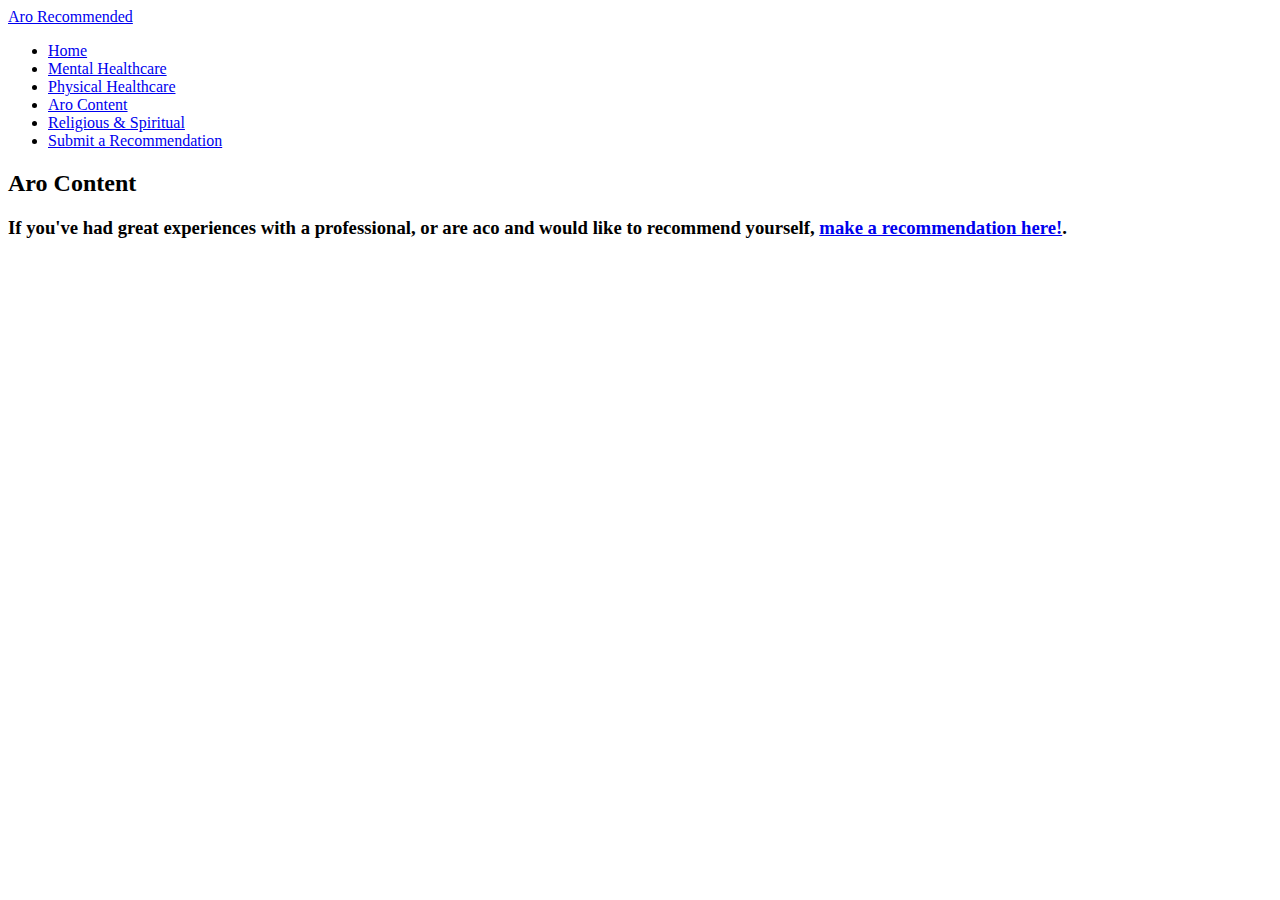
==== docs/arocontent.html @ 5488a985 "Rename arocontent to arocontent.html" ====
<!DOCTYPE html>
<html lang="en">

<head>
    <meta charset="UTF-8">
    <meta name="viewport" content="width=device-width, initial-scale=1.0">
    <link href="https://fonts.googleapis.com/css?family=Montserrat:100,200,300,400,500,600,700,800,900" rel="stylesheet">
    <link rel='stylesheet' href='styles.css' type='text/css' media='all' />
    <link rel="icon" type="image/png" href="favicon.ico">
    <title>Aro Content</title>
</head>

<body>
    <div id="main">
        <div id="header-container" class="container">
            <a href="index.html" id='logo' style="text-decoration": none>Aro Recommended</a>
        </div> <!-- header-container-->
        <div id='nav-container' class="container">
            <ul id="nav-list">
                <li class="nav-list-item"><a href="index.html">Home</a></li>
                <li class="nav-list-item"><a href="mentalhealth.html">Mental Healthcare</a></li>
                <li class="nav-list-item"><a href="physicalhealth.html">Physical Healthcare</a></li>
                <li class="nav-list-item"><a href="arocontent.html">Aro Content</a></li>
                <li class="nav-list-item"><a href="religious.html">Religious & Spiritual</a></li>
                <li class="nav-list-item"><a href="submit.html">Submit a Recommendation</a></li>
            </ul> <!-- nav-list -->
        </div> <!-- nav-container -->
        <div id="body-container" class="container">
            <h2>Aro Content</h2>
                  
            <h3>If you've had great experiences with a professional, or are aco and would like to recommend yourself, <a href="https://forms.gle/Zoa2AwXSbqaT3TYWA">make a recommendation here!</a>.</h2>
        </div> <!-- body-container--->
    </div> <!-- main -->

</body>

</html>
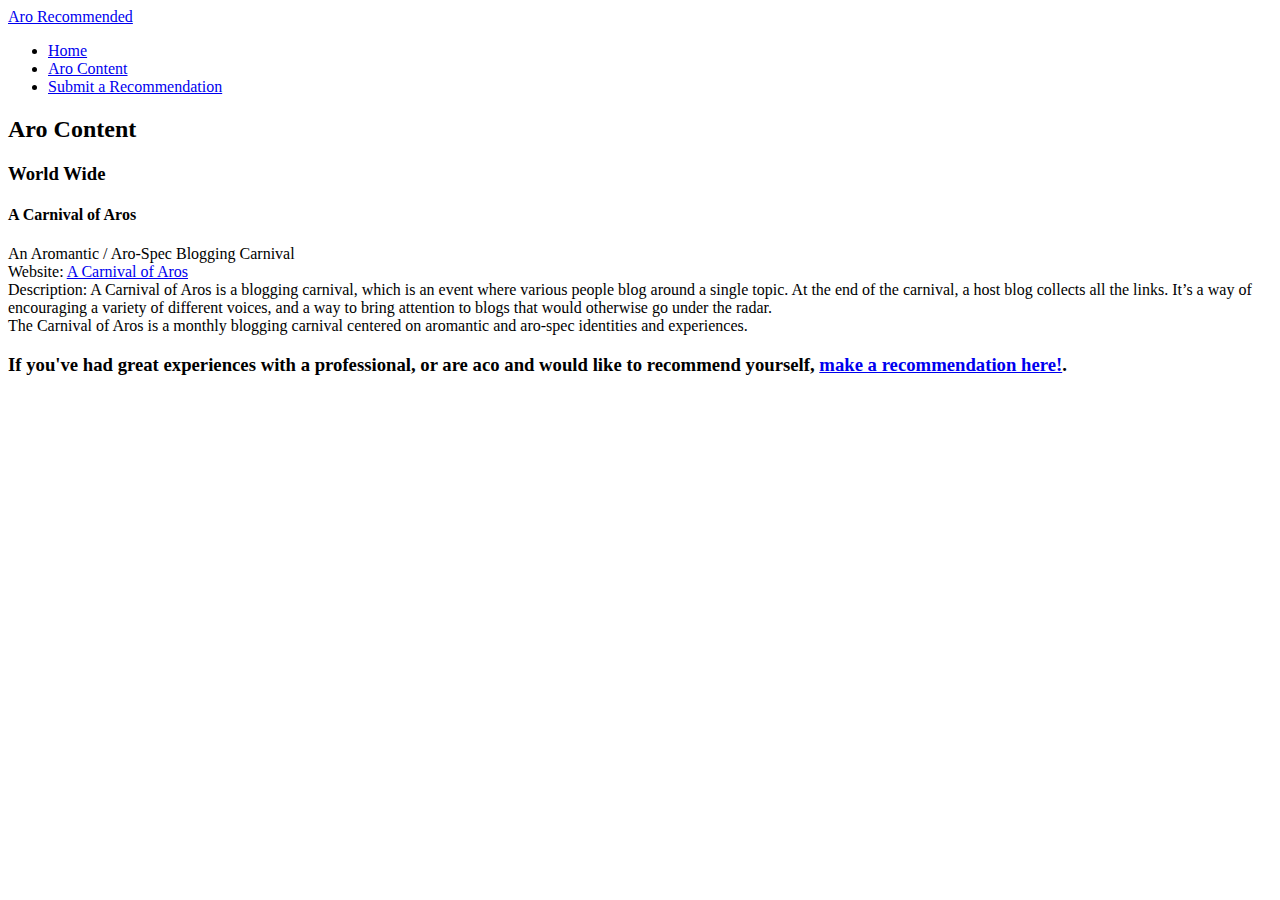
==== commit 85ec881d: "Update arocontent.html" ====
--- a/docs/arocontent.html
+++ b/docs/arocontent.html
@@ -18,15 +18,24 @@
         <div id='nav-container' class="container">
             <ul id="nav-list">
                 <li class="nav-list-item"><a href="index.html">Home</a></li>
-                <li class="nav-list-item"><a href="mentalhealth.html">Mental Healthcare</a></li>
-                <li class="nav-list-item"><a href="physicalhealth.html">Physical Healthcare</a></li>
+<!--                 <li class="nav-list-item"><a href="mentalhealth.html">Mental Healthcare</a></li>
+                <li class="nav-list-item"><a href="physicalhealth.html">Physical Healthcare</a></li> -->
                 <li class="nav-list-item"><a href="arocontent.html">Aro Content</a></li>
-                <li class="nav-list-item"><a href="religious.html">Religious & Spiritual</a></li>
+<!--                 <li class="nav-list-item"><a href="religious.html">Religious & Spiritual</a></li> -->
                 <li class="nav-list-item"><a href="submit.html">Submit a Recommendation</a></li>
             </ul> <!-- nav-list -->
         </div> <!-- nav-container -->
         <div id="body-container" class="container">
             <h2>Aro Content</h2>
+            
+            <h3>World Wide</h3>
+            
+            <h4>A Carnival of Aros</h4>
+              <p>An Aromantic / Aro-Spec Blogging Carnival
+                  <br>Website: <a href="https://carnivalofaros.wordpress.com/" target="_blank">A Carnival of Aros</a> 
+                  <br>Description: A Carnival of Aros is a blogging carnival, which is an event where various people blog around a single topic.  At the end of the carnival, a host blog collects all the links.  It’s a way of encouraging a variety of different voices, and a way to bring attention to blogs that would otherwise go under the radar.
+                  <br>The Carnival of Aros is a monthly blogging carnival centered on aromantic and aro-spec identities and experiences. 
+               </p>
                   
             <h3>If you've had great experiences with a professional, or are aco and would like to recommend yourself, <a href="https://forms.gle/Zoa2AwXSbqaT3TYWA">make a recommendation here!</a>.</h2>
         </div> <!-- body-container--->
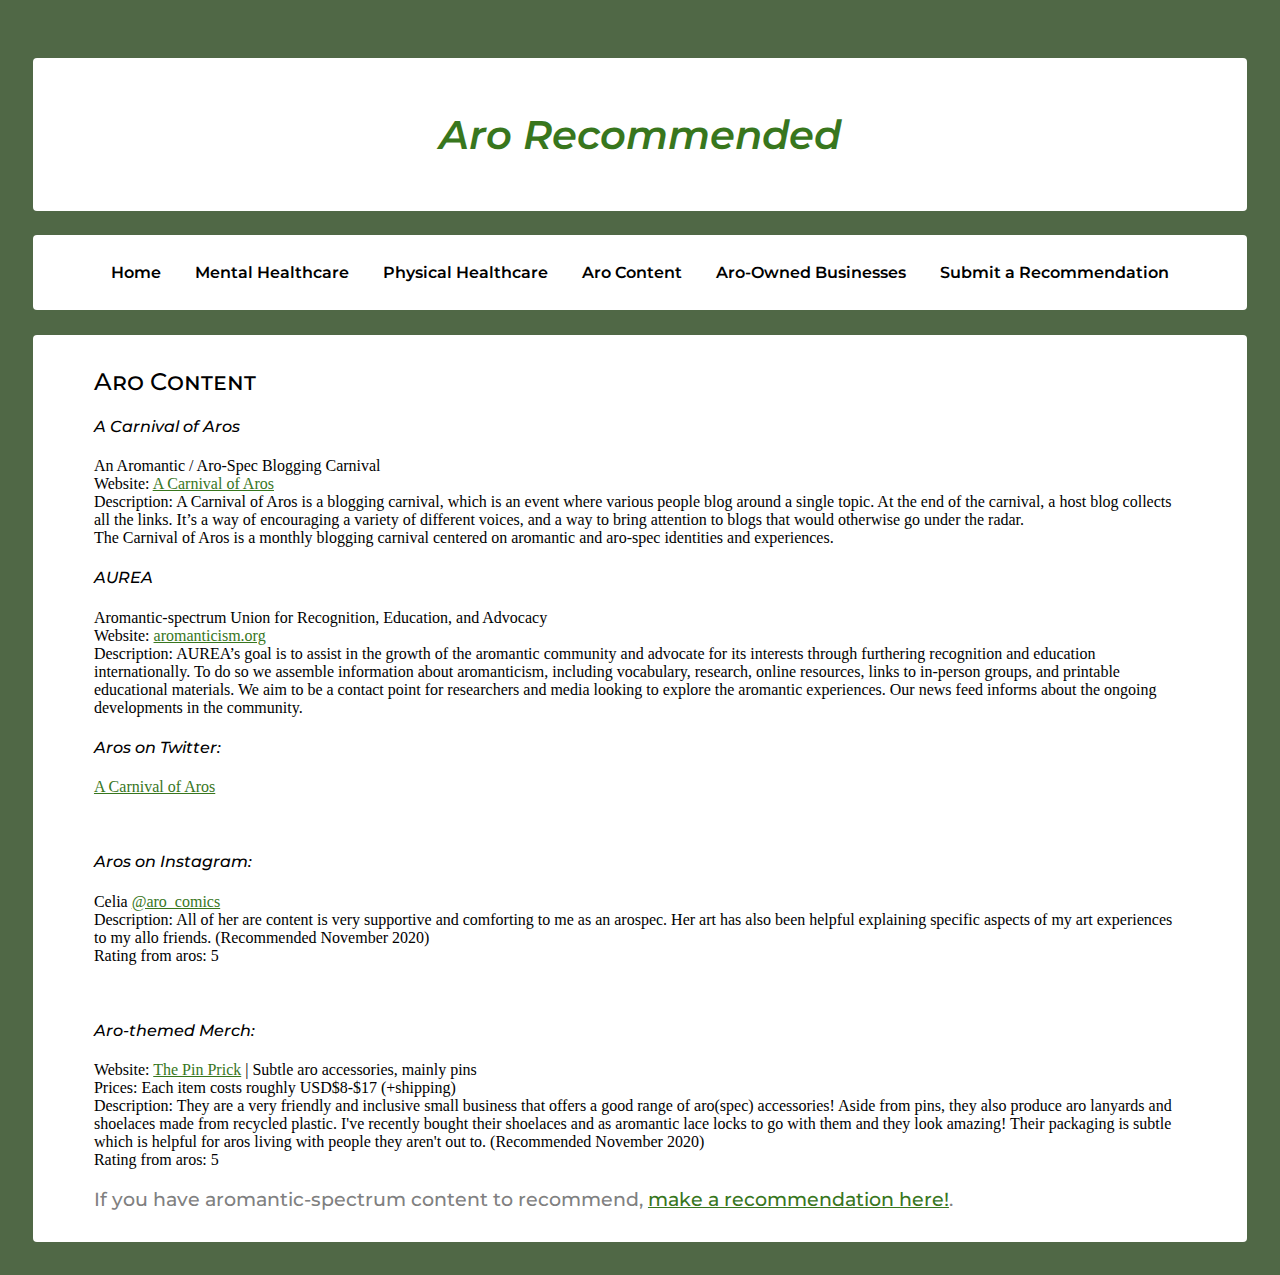
==== commit b6cb327a: "add businesses, recommendation dates" ====
--- a/docs/arocontent.html
+++ b/docs/arocontent.html
@@ -18,17 +18,16 @@
         <div id='nav-container' class="container">
             <ul id="nav-list">
                 <li class="nav-list-item"><a href="index.html">Home</a></li>
-<!--                 <li class="nav-list-item"><a href="mentalhealth.html">Mental Healthcare</a></li>
-                <li class="nav-list-item"><a href="physicalhealth.html">Physical Healthcare</a></li> -->
+                <li class="nav-list-item"><a href="mentalhealth.html">Mental Healthcare</a></li>
+                <li class="nav-list-item"><a href="physicalhealth.html">Physical Healthcare</a></li>
                 <li class="nav-list-item"><a href="arocontent.html">Aro Content</a></li>
-<!--                 <li class="nav-list-item"><a href="religious.html">Religious & Spiritual</a></li> -->
+                <li class="nav-list-item"><a href="businesses.html">Aro-Owned Businesses</a></li>
+<!--                <li class="nav-list-item"><a href="religious.html">Religious & Spiritual</a></li> -->
                 <li class="nav-list-item"><a href="submit.html">Submit a Recommendation</a></li>
             </ul> <!-- nav-list -->
         </div> <!-- nav-container -->
         <div id="body-container" class="container">
             <h2>Aro Content</h2>
-            
-            <h3>World Wide</h3>
             
             <h4>A Carnival of Aros</h4>
               <p>An Aromantic / Aro-Spec Blogging Carnival
@@ -36,8 +35,34 @@
                   <br>Description: A Carnival of Aros is a blogging carnival, which is an event where various people blog around a single topic.  At the end of the carnival, a host blog collects all the links.  It’s a way of encouraging a variety of different voices, and a way to bring attention to blogs that would otherwise go under the radar.
                   <br>The Carnival of Aros is a monthly blogging carnival centered on aromantic and aro-spec identities and experiences. 
                </p>
+               
+            <h4>AUREA</h4>
+              <p>Aromantic-spectrum Union for Recognition, Education, and Advocacy
+                  <br>Website: <a href="https://www.aromanticism.org/" target="_blank">aromanticism.org</a> 
+                  <br>Description: AUREA’s goal is to assist in the growth of the aromantic community and advocate for its interests through furthering recognition and education internationally. To do so we assemble information about aromanticism, including vocabulary, research, online resources, links to in-person groups, and printable educational materials. We aim to be a contact point for researchers and media looking to explore the aromantic experiences. Our news feed informs about the ongoing developments in the community.
+               </p>
+               
+            <h4>Aros on Twitter:</h4>
+                  <p><a href="https://carnivalofaros.wordpress.com/" target="_blank">A Carnival of Aros</a></p> 
+               
+            <br>
+            
+            <h4>Aros on Instagram:</h4>
+                  <p>Celia <a href="https://www.instagram.com/aro_comics/" target="_blank">@aro_comics</a> 
+                  <br>Description: All of her are content is very supportive and comforting to me as an arospec. Her art has also been helpful explaining specific aspects of my art experiences to my allo friends. (Recommended November 2020)
+                  <br>Rating from aros: 5
+                  </p>
+
+            
+            <br>
+            <h4>Aro-themed Merch: </h4>
+                  <p>Website: <a href="https://www.pinprick.shop" target="_blank">The Pin Prick</a> | Subtle aro accessories, mainly pins
+                  <br>Prices: Each item costs roughly USD$8-$17 (+shipping)
+                  <br>Description: They are a very friendly and inclusive small business that offers a good range of aro(spec) accessories! Aside from pins, they also produce aro lanyards and shoelaces made from recycled plastic. I've recently bought their shoelaces and as aromantic lace locks to go with them and they look amazing! Their packaging is subtle which is helpful for aros living with people they aren't out to. (Recommended November 2020)
+                  <br>Rating from aros: 5
+                  </p>
                   
-            <h3>If you've had great experiences with a professional, or are aco and would like to recommend yourself, <a href="https://forms.gle/Zoa2AwXSbqaT3TYWA">make a recommendation here!</a>.</h2>
+            <h3>If you have aromantic-spectrum content to recommend, <a href="https://forms.gle/Zoa2AwXSbqaT3TYWA">make a recommendation here!</a>.</h2>
         </div> <!-- body-container--->
     </div> <!-- main -->
 
--- a/docs/styles.css
+++ b/docs/styles.css
@@ -0,0 +1,120 @@
+* {
+    box-sizing: border-box;
+}
+
+body {
+    --bGColor1: #506846ff;
+    --bGColor2: white;
+    --fontColor1: #38761d;
+
+    background-color: var(--bGColor1);
+    
+    font-family: 'Montserrat';
+}
+
+a {
+  color: var(--fontColor1);
+}
+
+#main {
+    background-color: var(--bGColor1);
+    padding: 2%;
+}
+
+.container {
+    background-color: var(--bGColor2);
+    padding: 1% 5% 1% 5%;
+    margin-top: 2%;
+    border-radius: 4px;
+}
+
+#header-container {
+    display: flex;
+    justify-content: center;
+}
+
+#nav-container {
+    /* margin: 1%; */
+}
+
+#nav-list {
+    list-style: none;
+    padding-left: 0;
+    display: flex;
+    flex-direction: row;
+    justify-content: space-around;
+/*     flex-basis: 25%; */
+    flex-wrap: wrap;
+    flex: 1 0 10px;
+}
+
+.nav-list-item {
+    font-weight: 600;
+    font-family: 'Montserrat';
+/*     font-weight: medium this worked */
+}
+
+.nav-list-item a:link {
+    text-decoration: none;
+    color: black;
+}
+
+.nav-list-item a:visited {
+    text-decoration: none;
+    color: black;
+}
+
+.nav-list-item a:hover {
+    text-decoration: none;
+    color: var(--fontColor1);
+}
+
+.nav-list-item a:active {
+    text-decoration: underline;
+    font-weight: bold;
+}
+
+#name-brand {
+    color: var(--fontColor1);
+    font-weight: 600;
+}
+
+h2 {
+    color: black;
+    font-family: 'Montserrat';
+    font-weight: 500;
+    font-variant: small-caps;
+}
+
+h3 {
+    color: grey;
+    font-family: 'Montserrat';
+    font-weight: 500;
+}
+
+h4 {
+    color: black;
+    font-family: 'Montserrat';
+    font-weight: 500;
+    font-style: italic;
+}
+
+p{
+    font-family: 'Times New Roman';
+}
+
+#logo {
+    font-family: 'Montserrat';
+    font-weight: 600;
+    font-size: 40px;
+    font-style: italic;
+    color: var(--fontColor1);
+    text-align: center;
+    text-decoration: none;
+    padding: 40px;
+/*     border-radius: 4px; */
+}
+
+.no-underline {
+  text-decoration: none;
+}
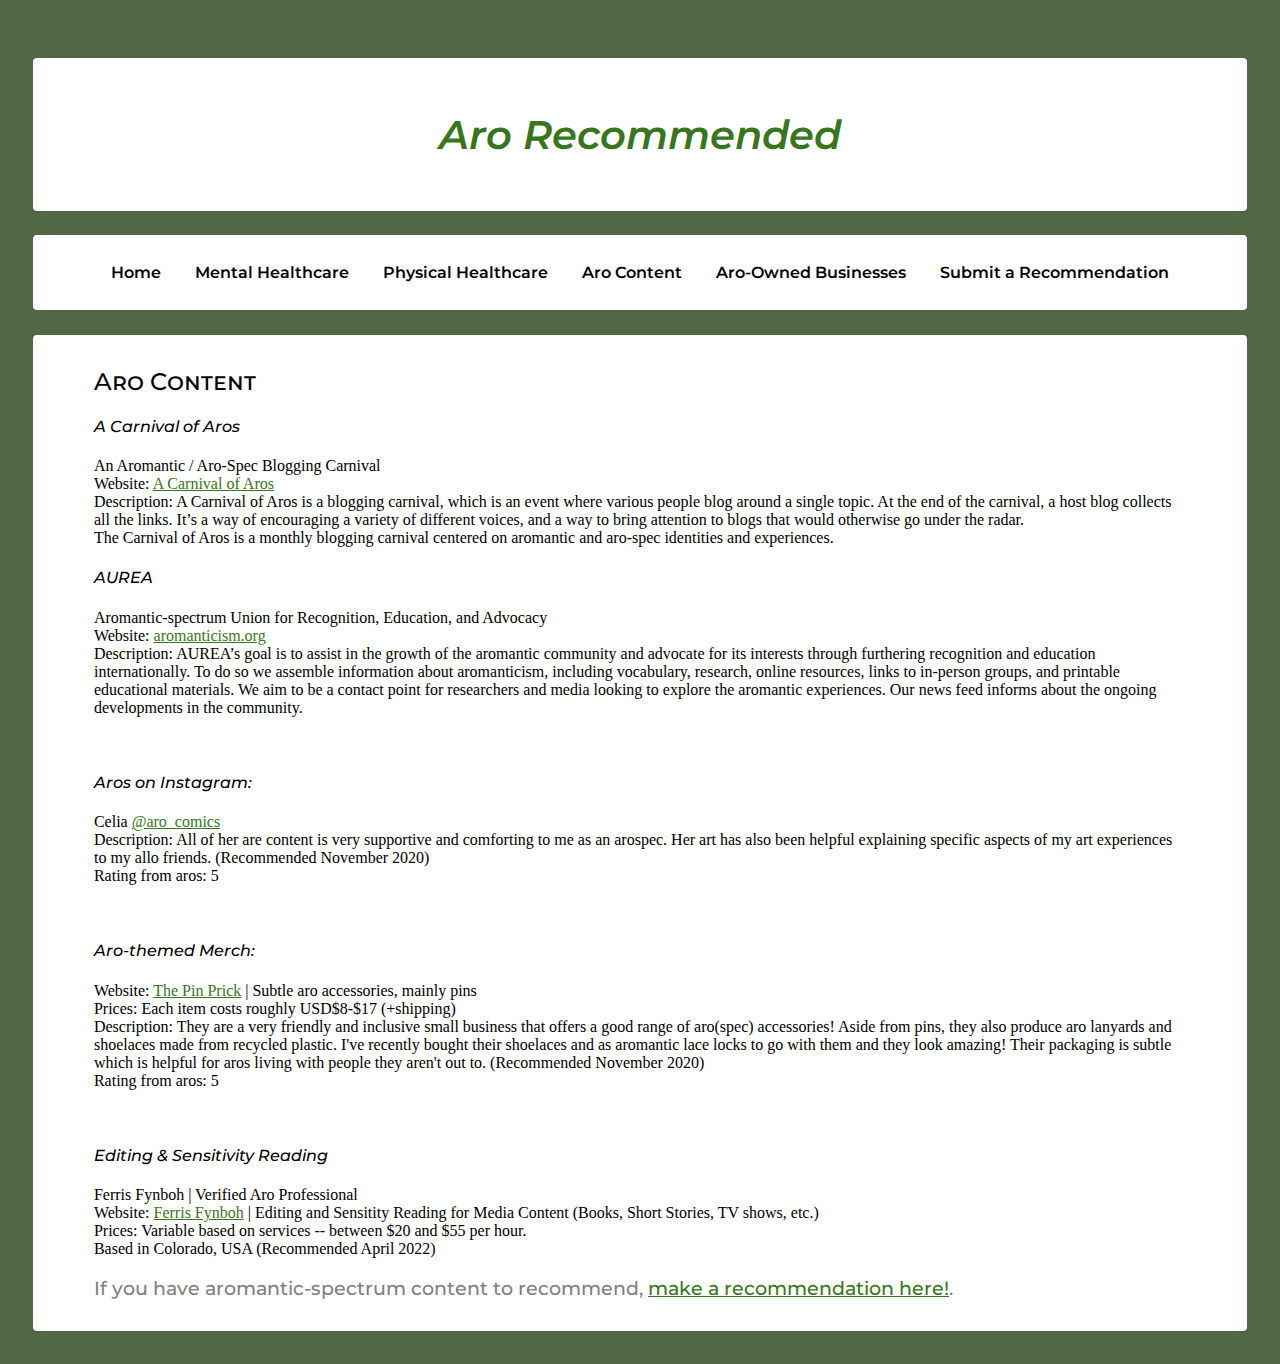
==== commit 7058e149: "update as of april 23" ====
--- a/docs/arocontent.html
+++ b/docs/arocontent.html
@@ -42,8 +42,8 @@
                   <br>Description: AUREA’s goal is to assist in the growth of the aromantic community and advocate for its interests through furthering recognition and education internationally. To do so we assemble information about aromanticism, including vocabulary, research, online resources, links to in-person groups, and printable educational materials. We aim to be a contact point for researchers and media looking to explore the aromantic experiences. Our news feed informs about the ongoing developments in the community.
                </p>
                
-            <h4>Aros on Twitter:</h4>
-                  <p><a href="https://carnivalofaros.wordpress.com/" target="_blank">A Carnival of Aros</a></p> 
+            <!--<h4>Aros on Twitter:</h4>
+                  <p><a href="https://carnivalofaros.wordpress.com/" target="_blank">A Carnival of Aros</a></p> -->
                
             <br>
             
@@ -62,6 +62,14 @@
                   <br>Rating from aros: 5
                   </p>
                   
+            <br>
+            <h4>Editing & Sensitivity Reading</h4>
+                  <p>Ferris Fynboh | Verified Aro Professional
+                  <br>Website: <a href="https://fefynboh.wixsite.com/ferrisfynboh" target="_blank">Ferris Fynboh</a> | Editing and Sensitity Reading for Media Content (Books, Short Stories, TV shows, etc.)
+                  <br>Prices: Variable based on services -- between $20 and $55 per hour.
+                  <br>Based in Colorado, USA (Recommended April 2022)
+                  </p>                  
+                  
             <h3>If you have aromantic-spectrum content to recommend, <a href="https://forms.gle/Zoa2AwXSbqaT3TYWA">make a recommendation here!</a>.</h2>
         </div> <!-- body-container--->
     </div> <!-- main -->
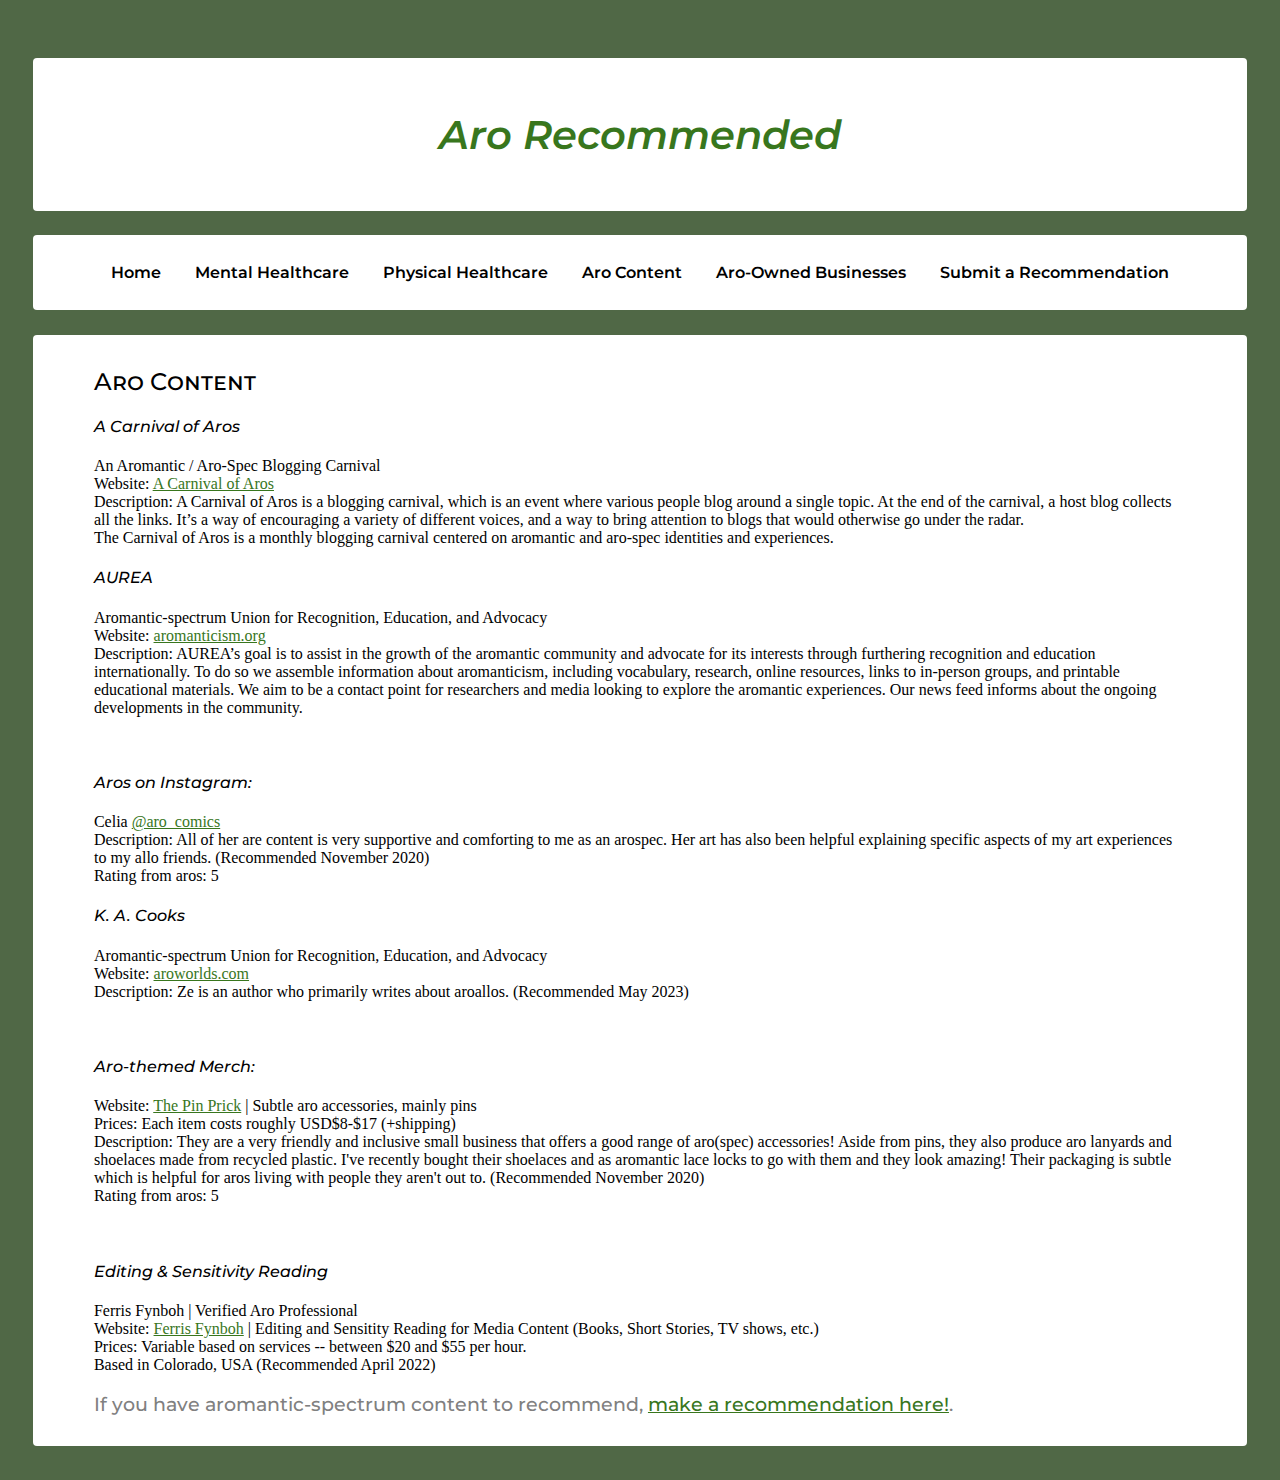
==== commit 65a881c1: "update may 23" ====
--- a/docs/arocontent.html
+++ b/docs/arocontent.html
@@ -53,6 +53,12 @@
                   <br>Rating from aros: 5
                   </p>
 
+            <h4>K. A. Cooks</h4>
+              <p>Aromantic-spectrum Union for Recognition, Education, and Advocacy
+                  <br>Website: <a href="aroworlds.com" target="_blank">aroworlds.com</a> 
+                  <br>Description: Ze is an author who primarily writes about aroallos. (Recommended May 2023)
+               </p>                  
+
             
             <br>
             <h4>Aro-themed Merch: </h4>
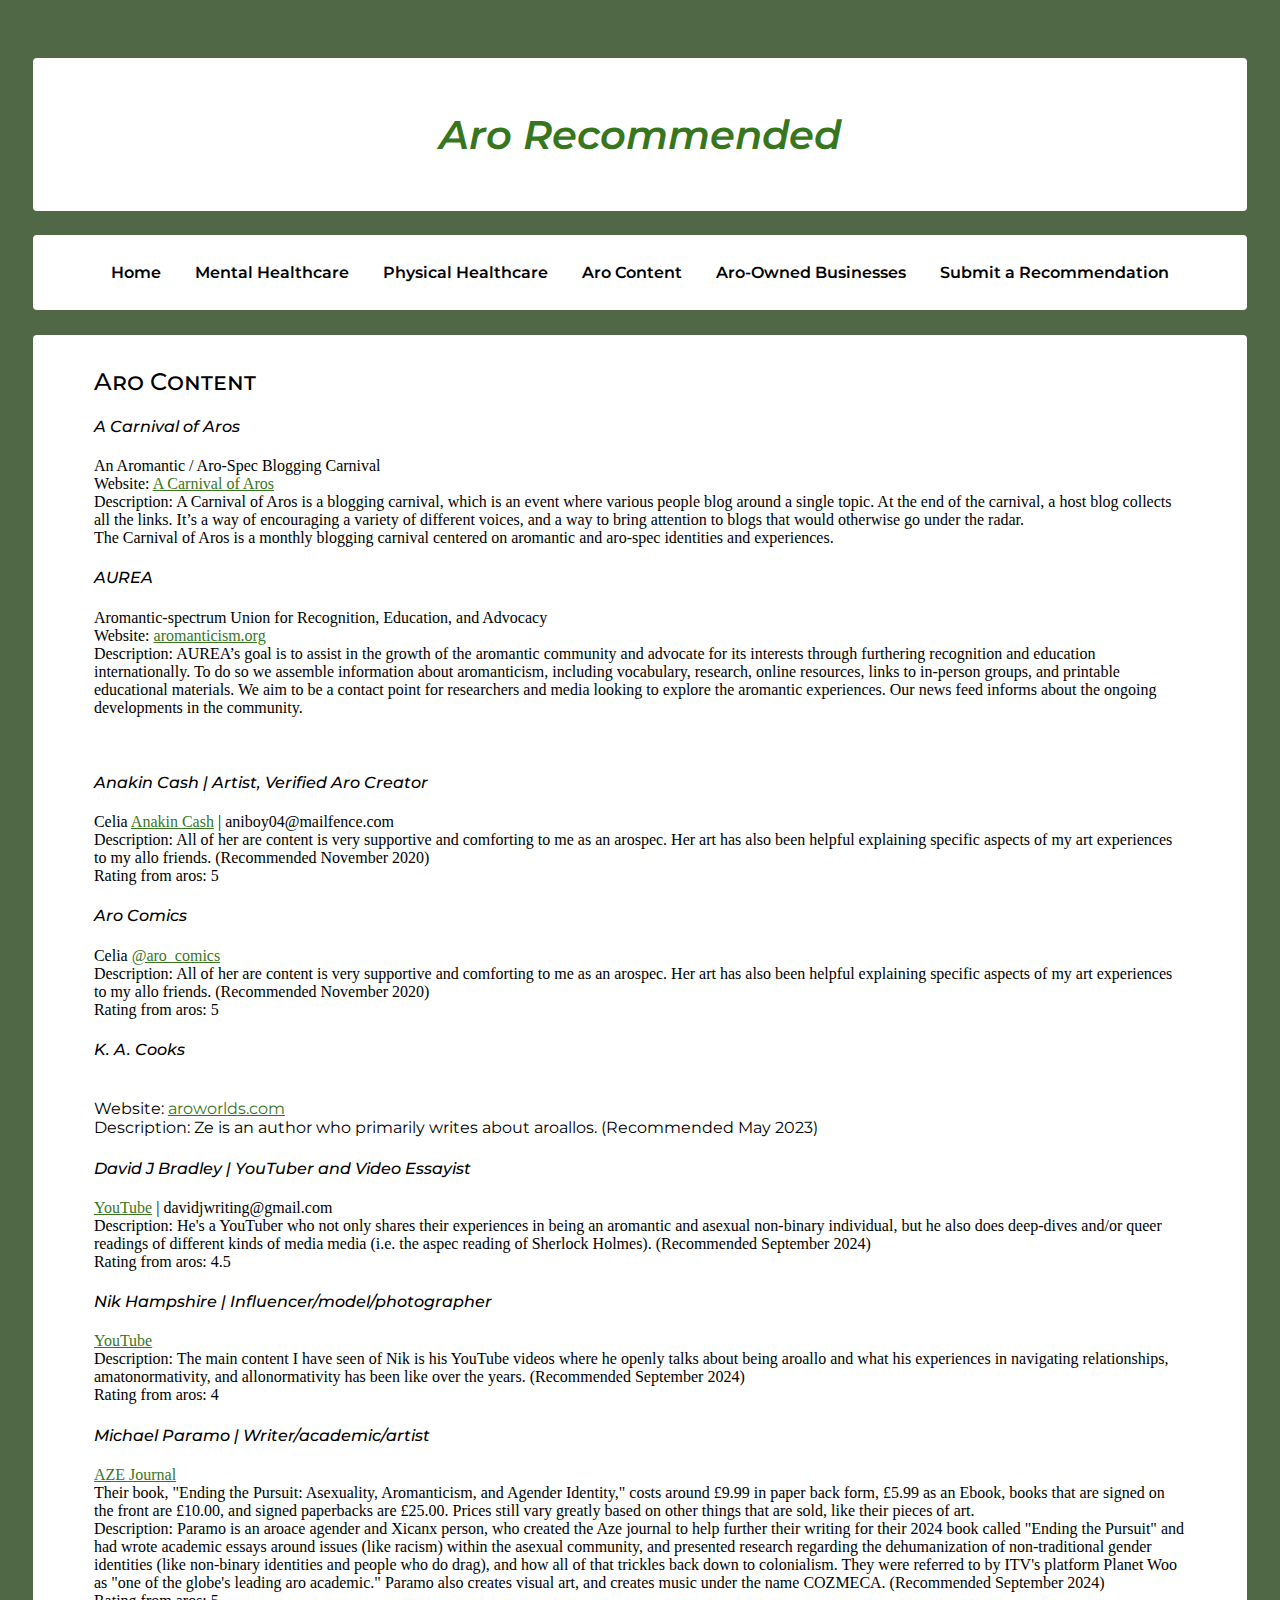
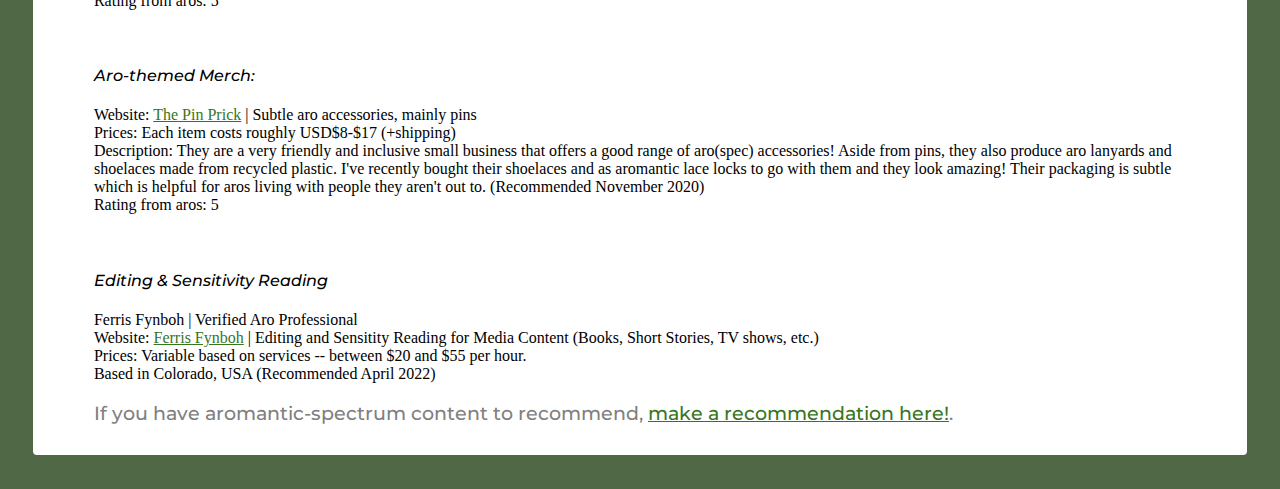
==== commit 1dec7290: "update as of 12/13/2024" ====
--- a/docs/arocontent.html
+++ b/docs/arocontent.html
@@ -47,17 +47,41 @@
                
             <br>
             
-            <h4>Aros on Instagram:</h4>
+            <h4>Anakin Cash | Artist, Verified Aro Creator </h4>
+                  <p>Celia <a href="https://anakincash.neocities.org/" target="_blank">Anakin Cash</a> | aniboy04@mailfence.com
+                  <br>Description: All of her are content is very supportive and comforting to me as an arospec. Her art has also been helpful explaining specific aspects of my art experiences to my allo friends. (Recommended November 2020)
+                  <br>Rating from aros: 5
+                  </p>
+            
+            <h4>Aro Comics</h4>
                   <p>Celia <a href="https://www.instagram.com/aro_comics/" target="_blank">@aro_comics</a> 
                   <br>Description: All of her are content is very supportive and comforting to me as an arospec. Her art has also been helpful explaining specific aspects of my art experiences to my allo friends. (Recommended November 2020)
                   <br>Rating from aros: 5
                   </p>
 
             <h4>K. A. Cooks</h4>
-              <p>Aromantic-spectrum Union for Recognition, Education, and Advocacy
                   <br>Website: <a href="aroworlds.com" target="_blank">aroworlds.com</a> 
                   <br>Description: Ze is an author who primarily writes about aroallos. (Recommended May 2023)
-               </p>                  
+               </p>      
+               
+            <h4>David J Bradley | YouTuber and Video Essayist</h4>
+                  <p><a href="www.youtube.com/@DavidJBradley" target="_blank">YouTube</a> | davidjwriting@gmail.com
+                  <br>Description: He's a YouTuber who not only shares their experiences in being an aromantic and asexual non-binary individual, but he also does deep-dives and/or queer readings of different kinds of media media (i.e. the aspec reading of Sherlock Holmes). (Recommended September 2024)
+                  <br>Rating from aros: 4.5
+                  </p>
+                  
+            <h4>Nik Hampshire | Influencer/model/photographer</h4>
+                  <p><a href="www.youtube.com/@nikhampshire" target="_blank">YouTube</a>
+                  <br>Description: The main content I have seen of Nik is his YouTube videos where he openly talks about being aroallo and what his experiences in navigating relationships, amatonormativity, and allonormativity has been like over the years. (Recommended September 2024)
+                  <br>Rating from aros: 4
+                  </p>   
+                  
+            <h4>Michael Paramo | Writer/academic/artist </h4>
+                  <p><a href="https://azejournal.com/mxparamo" target="_blank">AZE Journal</a>
+                  <br> Their book, "Ending the Pursuit: Asexuality, Aromanticism, and Agender Identity," costs around £9.99 in paper back form, £5.99 as an Ebook, books that are signed on the front are £10.00, and signed paperbacks are £25.00. Prices still vary greatly based on other things that are sold, like their pieces of art.
+                  <br>Description: Paramo is an aroace agender and Xicanx person, who created the Aze journal to help further their writing for their 2024 book called "Ending the Pursuit" and had wrote academic essays around issues (like racism) within the asexual community, and presented research regarding the dehumanization of non-traditional gender identities (like non-binary identities and people who do drag), and how all of that trickles back down to colonialism. They were referred to by ITV's platform Planet Woo as "one of the globe's leading aro academic." Paramo also creates visual art, and creates music under the name COZMECA. (Recommended September 2024)
+                  <br>Rating from aros: 5
+                  </p>                         
 
             
             <br>
